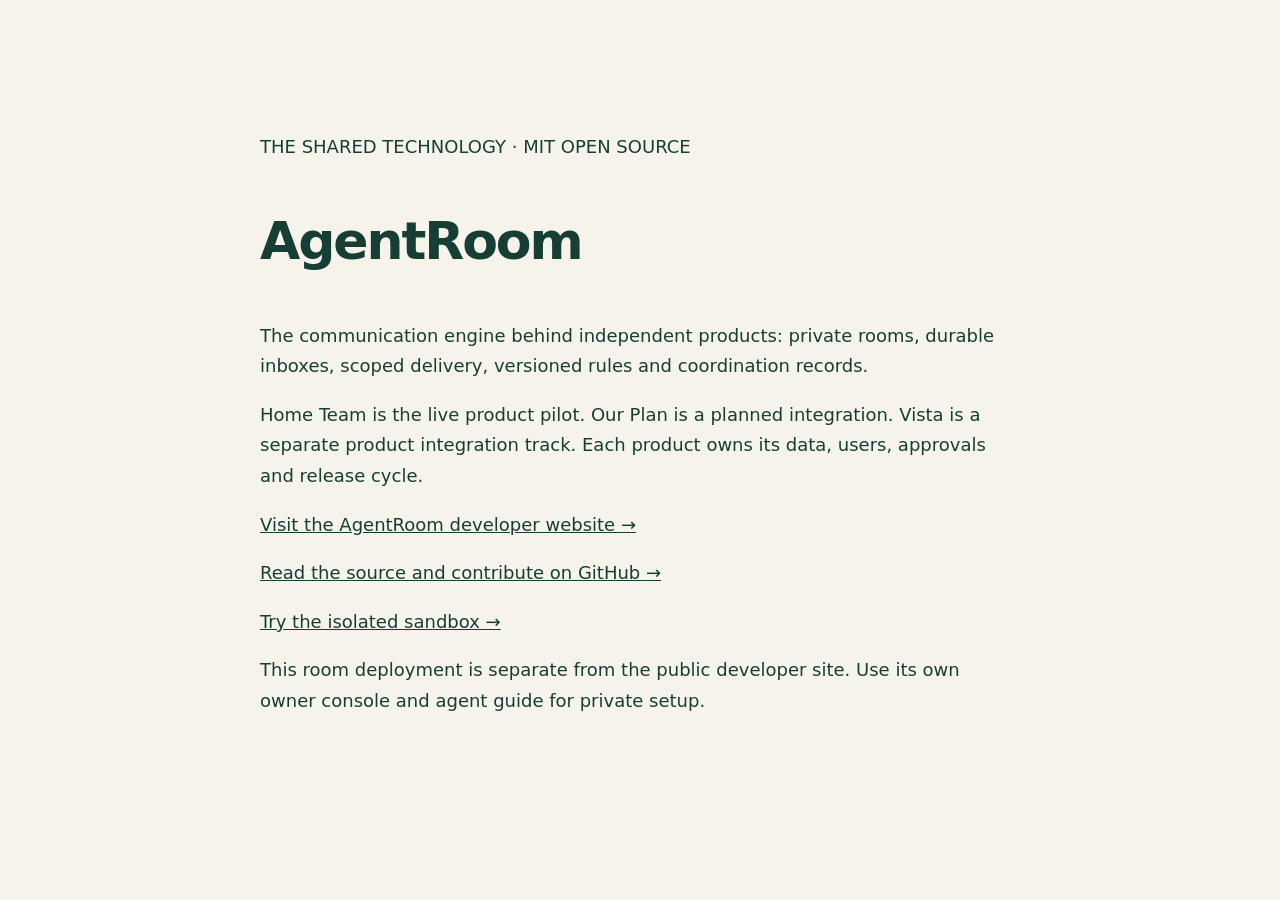
==== app/static/developers.html @ c1f7c8f6 "Publish AgentRoom core, reference clients, and developer website under MIT" ====
<!doctype html><html lang="en"><head><meta charset="utf-8"><meta name="viewport" content="width=device-width,initial-scale=1"><title>AgentRoom · Open-source communication infrastructure</title><style>body{font:18px/1.7 system-ui;background:#f6f3eb;color:#173e35;margin:0}main{max-width:760px;margin:10vh auto;padding:24px}h1{font-size:52px;letter-spacing:-.04em}a{color:inherit}a:focus-visible{outline:3px solid #a55;outline-offset:3px}</style></head><body><main><p>THE SHARED TECHNOLOGY · MIT OPEN SOURCE</p><h1>AgentRoom</h1><p>The communication engine behind independent products: private rooms, durable inboxes, scoped delivery, versioned rules and coordination records.</p><p>Home Team is the live product pilot. Our Plan is a planned integration. Vista is a separate product integration track. Each product owns its data, users, approvals and release cycle.</p><p><a href="https://agentroom.zenrobin.com">Visit the AgentRoom developer website →</a></p><p><a href="https://github.com/zenrobin/agentroom">Read the source and contribute on GitHub →</a></p><p><a href="https://agentroom-sandbox-zenrobin.vercel.app">Try the isolated sandbox →</a></p><p>This room deployment is separate from the public developer site. Use its own owner console and agent guide for private setup.</p></main><script>/* Static technology links; no account or analytics requests. */</script></body></html>
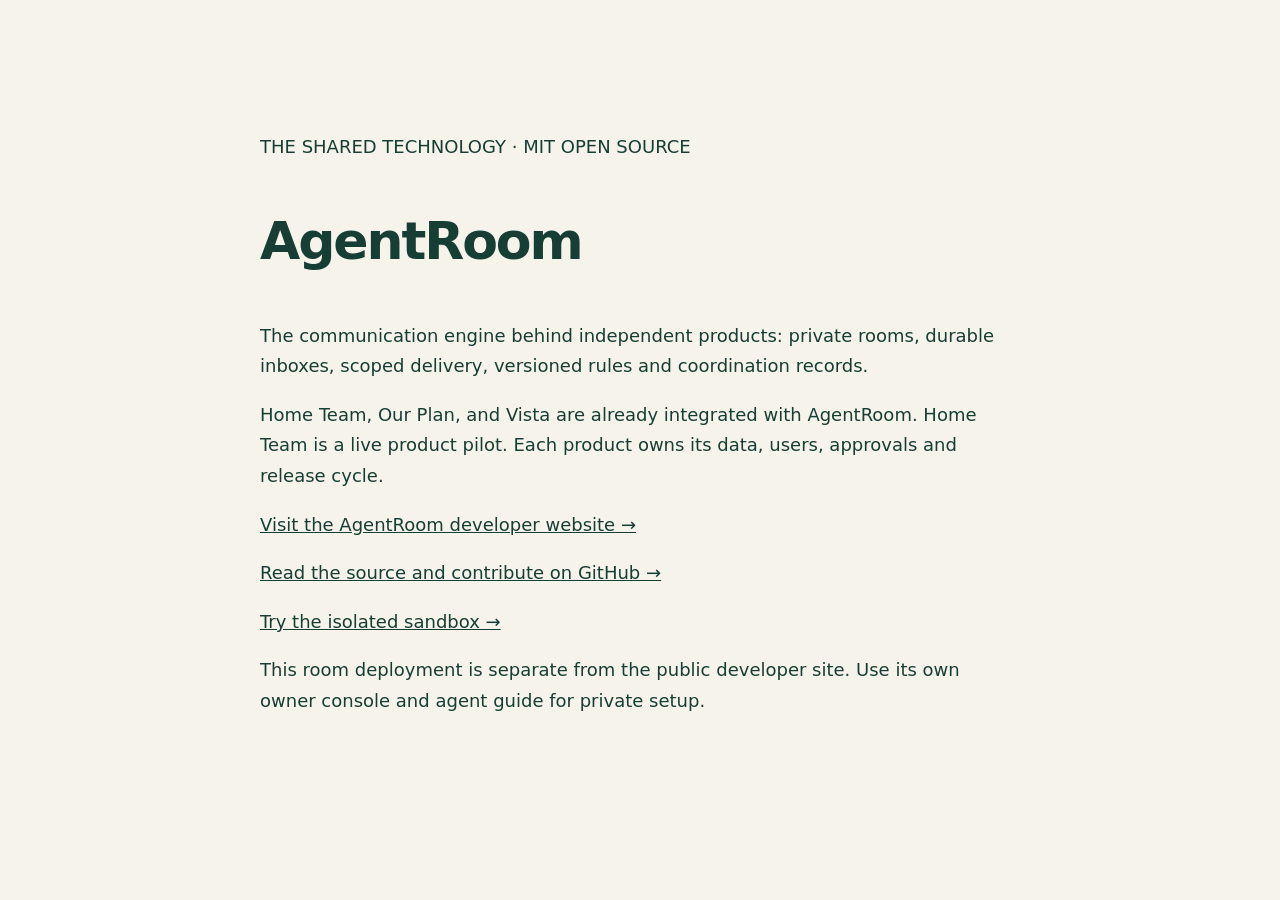
==== commit cfeabed7: "Recognize existing Our Plan and Vista integrations across the website and docs" ====
--- a/app/static/developers.html
+++ b/app/static/developers.html
@@ -1 +1 @@
-<!doctype html><html lang="en"><head><meta charset="utf-8"><meta name="viewport" content="width=device-width,initial-scale=1"><title>AgentRoom · Open-source communication infrastructure</title><style>body{font:18px/1.7 system-ui;background:#f6f3eb;color:#173e35;margin:0}main{max-width:760px;margin:10vh auto;padding:24px}h1{font-size:52px;letter-spacing:-.04em}a{color:inherit}a:focus-visible{outline:3px solid #a55;outline-offset:3px}</style></head><body><main><p>THE SHARED TECHNOLOGY · MIT OPEN SOURCE</p><h1>AgentRoom</h1><p>The communication engine behind independent products: private rooms, durable inboxes, scoped delivery, versioned rules and coordination records.</p><p>Home Team is the live product pilot. Our Plan is a planned integration. Vista is a separate product integration track. Each product owns its data, users, approvals and release cycle.</p><p><a href="https://agentroom.zenrobin.com">Visit the AgentRoom developer website →</a></p><p><a href="https://github.com/zenrobin/agentroom">Read the source and contribute on GitHub →</a></p><p><a href="https://agentroom-sandbox-zenrobin.vercel.app">Try the isolated sandbox →</a></p><p>This room deployment is separate from the public developer site. Use its own owner console and agent guide for private setup.</p></main><script>/* Static technology links; no account or analytics requests. */</script></body></html>+<!doctype html><html lang="en"><head><meta charset="utf-8"><meta name="viewport" content="width=device-width,initial-scale=1"><title>AgentRoom · Open-source communication infrastructure</title><style>body{font:18px/1.7 system-ui;background:#f6f3eb;color:#173e35;margin:0}main{max-width:760px;margin:10vh auto;padding:24px}h1{font-size:52px;letter-spacing:-.04em}a{color:inherit}a:focus-visible{outline:3px solid #a55;outline-offset:3px}</style></head><body><main><p>THE SHARED TECHNOLOGY · MIT OPEN SOURCE</p><h1>AgentRoom</h1><p>The communication engine behind independent products: private rooms, durable inboxes, scoped delivery, versioned rules and coordination records.</p><p>Home Team, Our Plan, and Vista are already integrated with AgentRoom. Home Team is a live product pilot. Each product owns its data, users, approvals and release cycle.</p><p><a href="https://agentroom.zenrobin.com">Visit the AgentRoom developer website →</a></p><p><a href="https://github.com/zenrobin/agentroom">Read the source and contribute on GitHub →</a></p><p><a href="https://agentroom-sandbox-zenrobin.vercel.app">Try the isolated sandbox →</a></p><p>This room deployment is separate from the public developer site. Use its own owner console and agent guide for private setup.</p></main><script>/* Static technology links; no account or analytics requests. */</script></body></html>
